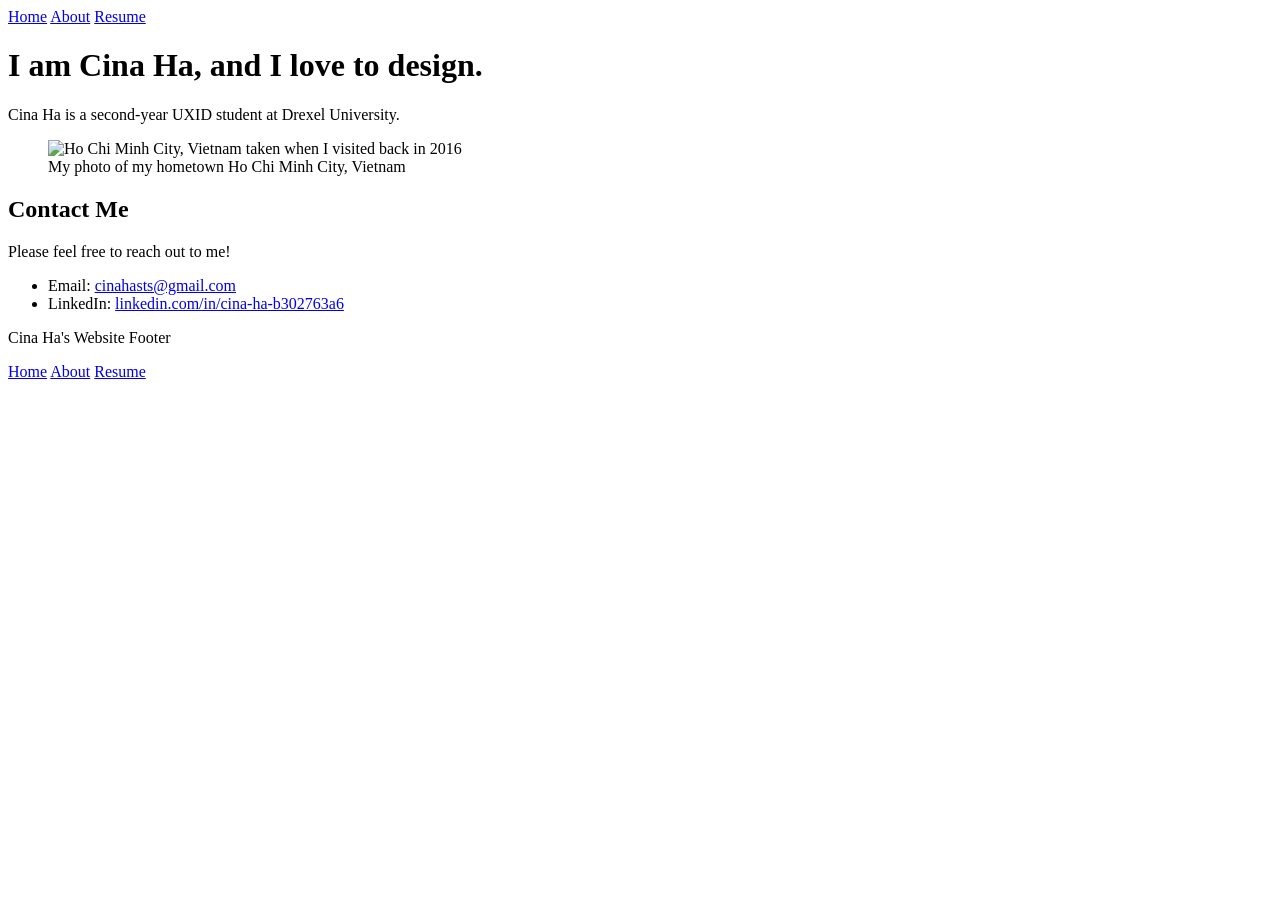
==== about.html @ 0eea29de "removed section" ====
<!DOCTYPE html>
<html lang="en">
<head>
    <meta charset="UTF-8">
    <meta name="viewport" content="width=device-width, initial-scale=1.0">
    <title>Cina Ha's Portfolio About Page</title>
</head>
<body>
    <header> 
        <!--Logo would go here-->
        <nav aria-label="Primary">
            <a href="index.html">Home</a>
            <a href="about.html">About</a>
            <a href="resume.html">Resume</a>
        </nav>
    </header>
    <main>
        <h1>I am Cina Ha, and I love to design.</h1>
        <p>Cina Ha is a second-year UXID student at Drexel University.</p>
            <figure>
                <img src="images/ho-chi-minh-city-childhood-compressed.jpg" alt="Ho Chi Minh City, Vietnam taken when I visited back in 2016" width="300" height="200">
                <figcaption>My photo of my hometown Ho Chi Minh City, Vietnam</figcaption>
            </figure>
        <h2>Contact Me</h2>
        <p>Please feel free to reach out to me!</p>
        <ul>
            <li>Email: <a href="mailto:cinahasts@gmail.com">cinahasts@gmail.com</a></li>
            <li>LinkedIn: <a href="https://www.linkedin.com/in/cina-ha-b302763a6" target="_blank">linkedin.com/in/cina-ha-b302763a6</a></li>
        </ul>
    </main>
    <footer>
        <p>Cina Ha's Website Footer</p>
        <nav aria-label="Footer">
            <a href="index.html">Home</a>
            <a href="about.html">About</a>
            <a href="resume.html">Resume</a>
        </nav>
    </footer>
</body>
</html>
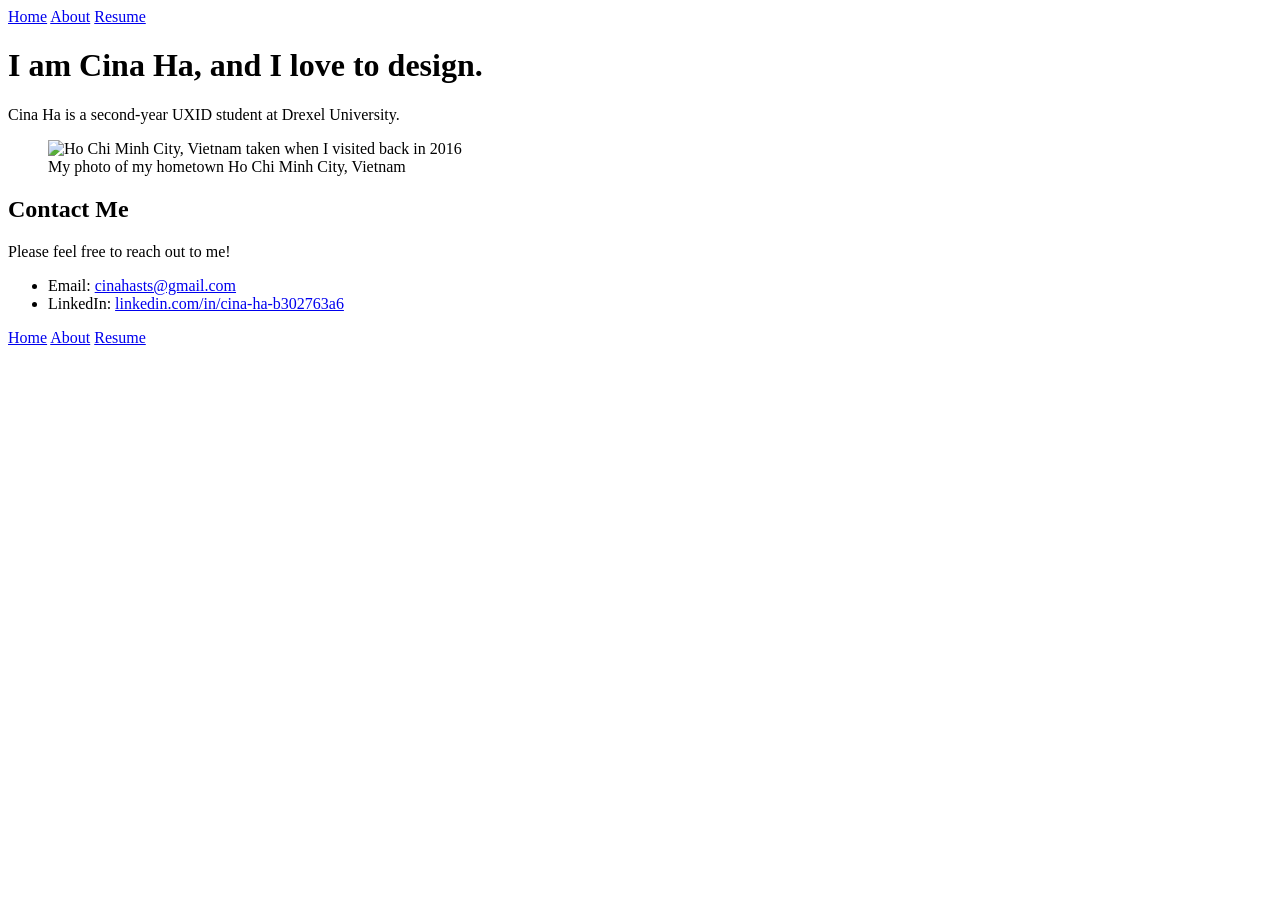
==== commit a555c391: "uploading new changes to all files removed footer title, added work experience" ====
--- a/about.html
+++ b/about.html
@@ -29,7 +29,6 @@
         </ul>
     </main>
     <footer>
-        <p>Cina Ha's Website Footer</p>
         <nav aria-label="Footer">
             <a href="index.html">Home</a>
             <a href="about.html">About</a>
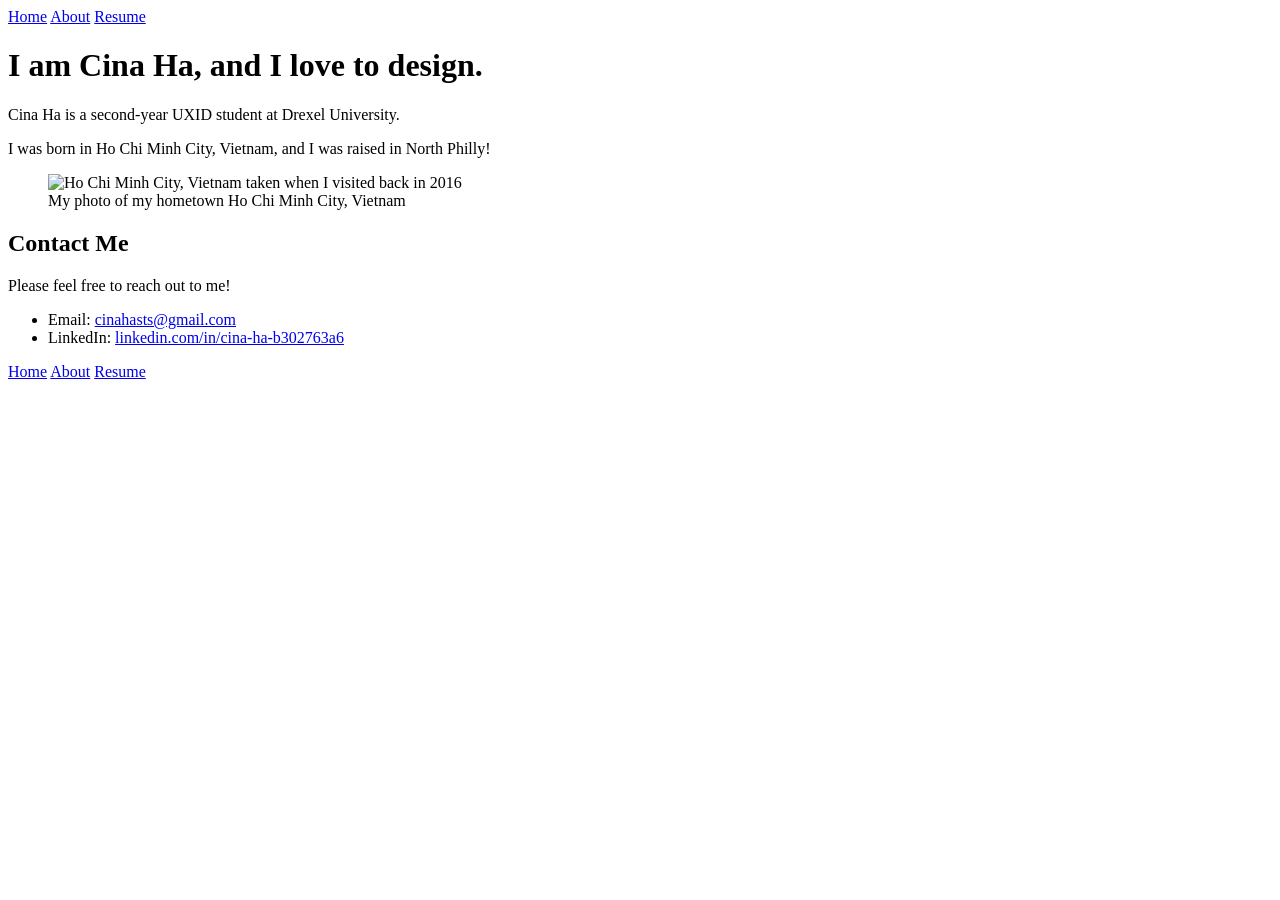
==== commit 99f1379a: "added information to about me" ====
--- a/about.html
+++ b/about.html
@@ -17,6 +17,7 @@
     <main>
         <h1>I am Cina Ha, and I love to design.</h1>
         <p>Cina Ha is a second-year UXID student at Drexel University.</p>
+        <p>I was born in Ho Chi Minh City, Vietnam, and I was raised in North Philly!</p>
             <figure>
                 <img src="images/ho-chi-minh-city-childhood-compressed.jpg" alt="Ho Chi Minh City, Vietnam taken when I visited back in 2016" width="300" height="200">
                 <figcaption>My photo of my hometown Ho Chi Minh City, Vietnam</figcaption>
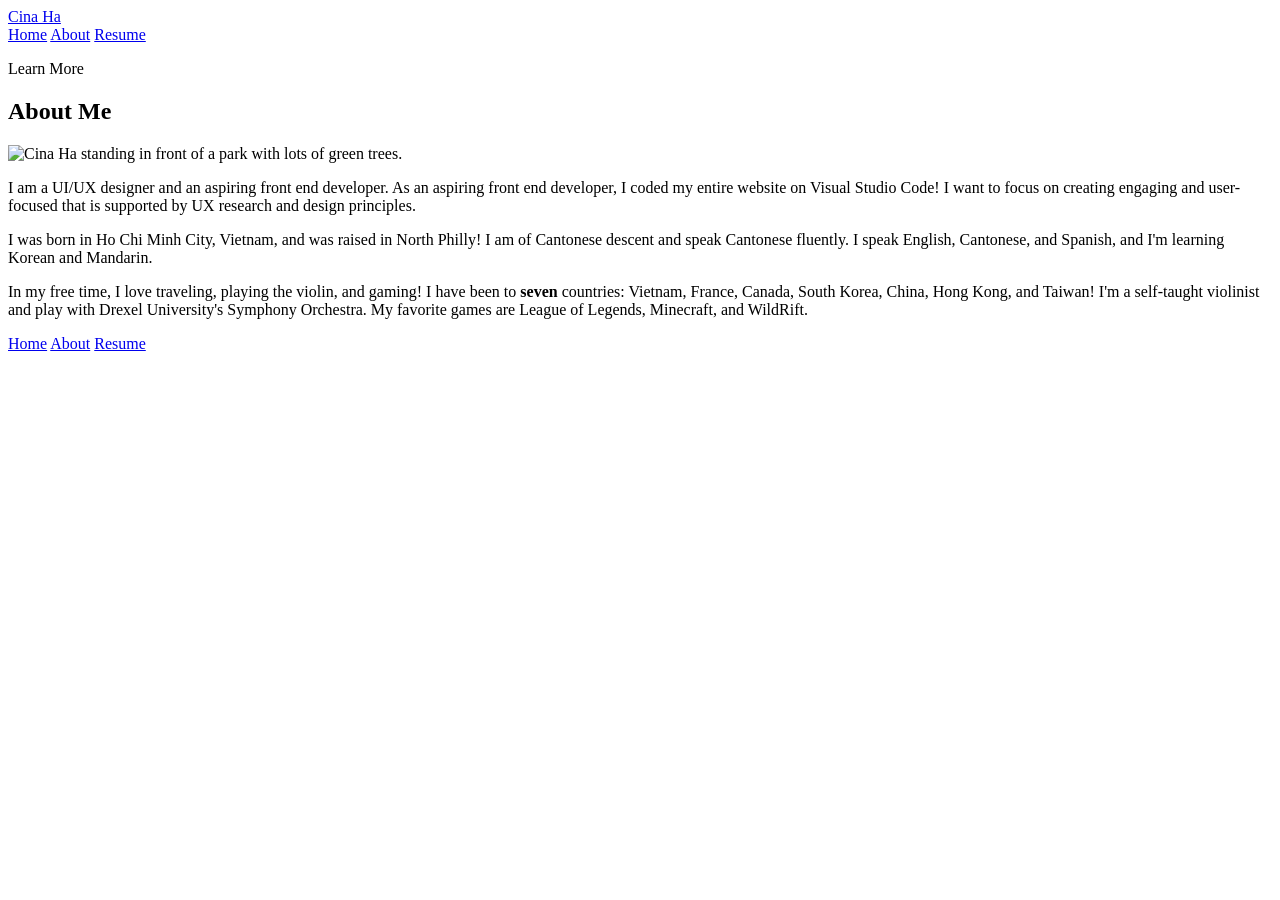
==== commit fd70a11a: "added tokens and fixed formatting" ====
--- a/about.html
+++ b/about.html
@@ -4,36 +4,43 @@
     <meta charset="UTF-8">
     <meta name="viewport" content="width=device-width, initial-scale=1.0">
     <title>Cina Ha's Portfolio About Page</title>
+	<link rel="stylesheet" href="styles.css" />
 </head>
 <body>
     <header> 
         <!--Logo would go here-->
         <nav aria-label="Primary">
-            <a href="index.html">Home</a>
-            <a href="about.html">About</a>
-            <a href="resume.html">Resume</a>
+            <div class="logo"><a href="#hero">Cina Ha</a></div>
+            <div class="nav_link">
+                <a href="index.html">Home</a>
+                <a href="about.html" class ="current">About</a>
+                <a href="resume.html">Resume</a>
+            </div>
         </nav>
     </header>
     <main>
-        <h1>I am Cina Ha, and I love to design.</h1>
-        <p>Cina Ha is a second-year UXID student at Drexel University.</p>
-        <p>I was born in Ho Chi Minh City, Vietnam, and I was raised in North Philly!</p>
-            <figure>
-                <img src="images/ho-chi-minh-city-childhood-compressed.jpg" alt="Ho Chi Minh City, Vietnam taken when I visited back in 2016" width="300" height="200">
-                <figcaption>My photo of my hometown Ho Chi Minh City, Vietnam</figcaption>
-            </figure>
-        <h2>Contact Me</h2>
-        <p>Please feel free to reach out to me!</p>
-        <ul>
-            <li>Email: <a href="mailto:cinahasts@gmail.com">cinahasts@gmail.com</a></li>
-            <li>LinkedIn: <a href="https://www.linkedin.com/in/cina-ha-b302763a6" target="_blank">linkedin.com/in/cina-ha-b302763a6</a></li>
-        </ul>
+    <section id="about">
+        <div class="center_title_paragraph">
+            <p>Learn More</p>
+            <h1>About Me</h1>
+        </div>
+        <div class="horizontal_box">
+            <img src="images/PFP-For-Work.jpg" alt="Cina Ha standing in front of a park with lots of green trees." class="hero_pfp">
+            <div class="about_me_text">
+                <p>I am a UI/UX designer and an aspiring front end developer. As an aspiring front end developer, I coded my entire website on Visual Studio Code! I want to focus on creating engaging and user-focused that is supported by UX research and design principles.</p>
+                <p>I was born in Ho Chi Minh City, Vietnam, and was raised in North Philly! I am of Cantonese descent and speak Cantonese fluently. I speak English, Cantonese, and Spanish, and I'm learning Korean and Mandarin.</p>
+                <p>In my free time, I love traveling, playing the violin, and gaming! I have been to <b>seven</b> countries: Vietnam, France, Canada, South Korea, China, Hong Kong, and Taiwan! I'm a self-taught violinist and play with Drexel University's Symphony Orchestra. My favorite games are League of Legends, Minecraft, and WildRift.</p>
+            </div>
+        </div>
+    </section>
     </main>
     <footer>
         <nav aria-label="Footer">
-            <a href="index.html">Home</a>
-            <a href="about.html">About</a>
-            <a href="resume.html">Resume</a>
+            <div class="nav_link">
+                <a href="index.html" class ="current">Home</a>
+                <a href="about.html">About</a>
+                <a href="resume.html">Resume</a>
+            </div>
         </nav>
     </footer>
 </body>
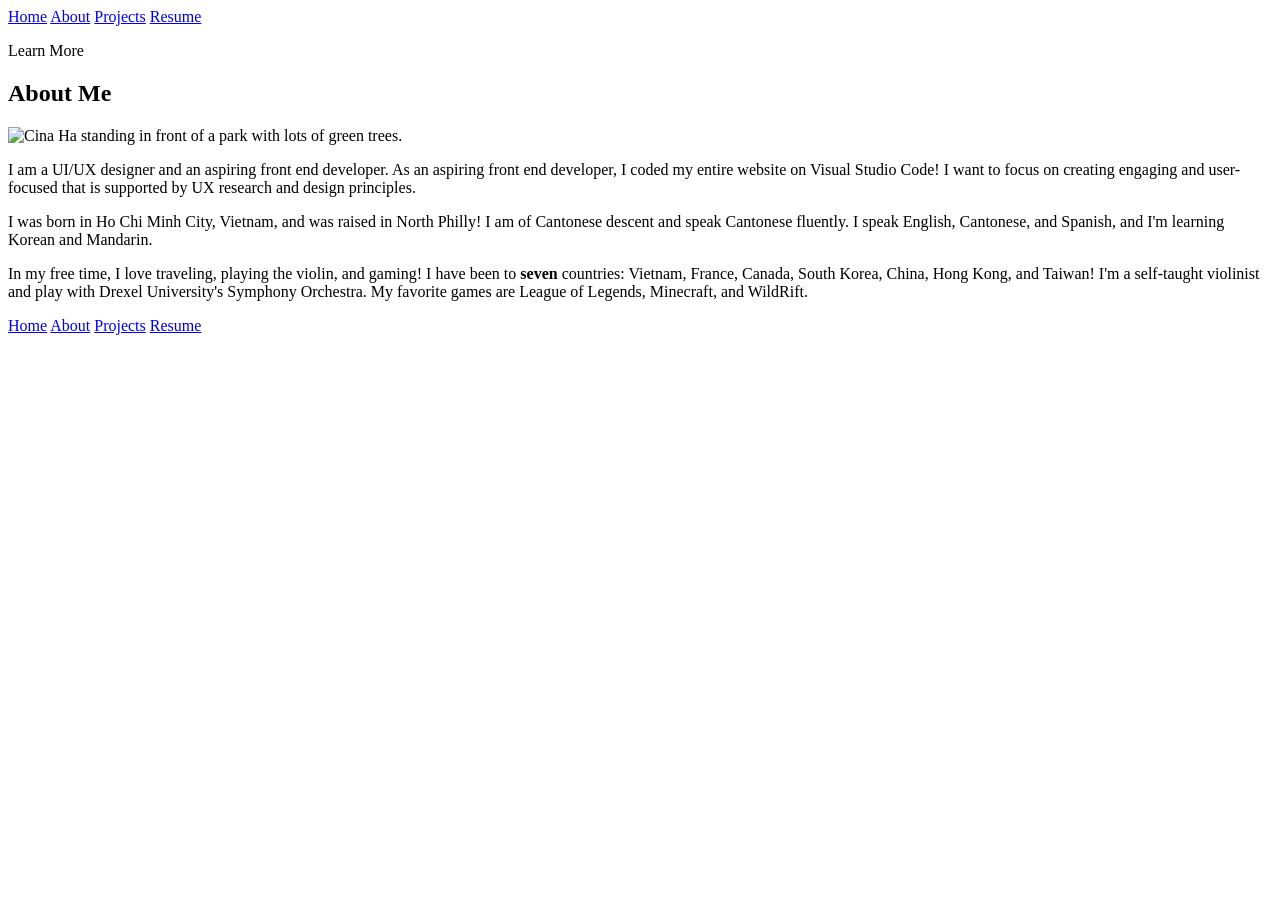
==== commit dbbb127d: "changed some spacing" ====
--- a/about.html
+++ b/about.html
@@ -8,14 +8,11 @@
 </head>
 <body>
     <header> 
-        <!--Logo would go here-->
         <nav aria-label="Primary">
-            <div class="logo"><a href="#hero">Cina Ha</a></div>
-            <div class="nav_link">
                 <a href="index.html">Home</a>
                 <a href="about.html" class ="current">About</a>
+                <a href="projects.html">Projects</a>
                 <a href="resume.html">Resume</a>
-            </div>
         </nav>
     </header>
     <main>
@@ -24,23 +21,20 @@
             <p>Learn More</p>
             <h1>About Me</h1>
         </div>
-        <div class="horizontal_box">
             <img src="images/PFP-For-Work.jpg" alt="Cina Ha standing in front of a park with lots of green trees." class="hero_pfp">
             <div class="about_me_text">
                 <p>I am a UI/UX designer and an aspiring front end developer. As an aspiring front end developer, I coded my entire website on Visual Studio Code! I want to focus on creating engaging and user-focused that is supported by UX research and design principles.</p>
                 <p>I was born in Ho Chi Minh City, Vietnam, and was raised in North Philly! I am of Cantonese descent and speak Cantonese fluently. I speak English, Cantonese, and Spanish, and I'm learning Korean and Mandarin.</p>
                 <p>In my free time, I love traveling, playing the violin, and gaming! I have been to <b>seven</b> countries: Vietnam, France, Canada, South Korea, China, Hong Kong, and Taiwan! I'm a self-taught violinist and play with Drexel University's Symphony Orchestra. My favorite games are League of Legends, Minecraft, and WildRift.</p>
             </div>
-        </div>
     </section>
     </main>
     <footer>
         <nav aria-label="Footer">
-            <div class="nav_link">
-                <a href="index.html" class ="current">Home</a>
-                <a href="about.html">About</a>
+                <a href="index.html">Home</a>
+                <a href="about.html" class ="current">About</a>
+                <a href="projects.html">Projects</a>
                 <a href="resume.html">Resume</a>
-            </div>
         </nav>
     </footer>
 </body>
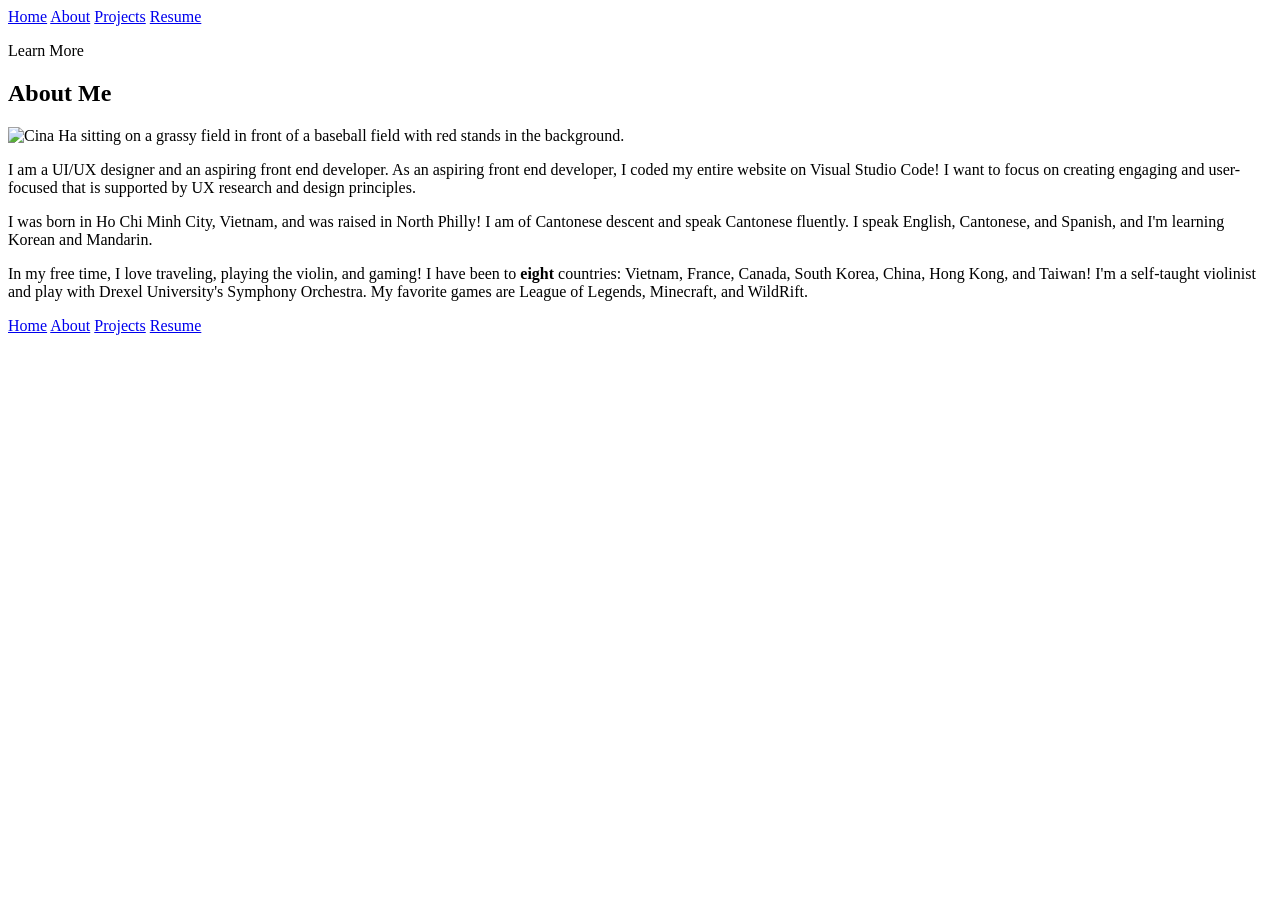
==== commit f8877323: "added all checklist items to css page, will add more content before check in" ====
--- a/about.html
+++ b/about.html
@@ -21,11 +21,11 @@
             <p>Learn More</p>
             <h1>About Me</h1>
         </div>
-            <img src="images/PFP-For-Work.jpg" alt="Cina Ha standing in front of a park with lots of green trees." class="hero_pfp">
+            <img src="images/Korea Gwangju Baseball Red Profile Picture Website.jpg" alt="Cina Ha sitting on a grassy field in front of a baseball field with red stands in the background." class="about_pfp">
             <div class="about_me_text">
                 <p>I am a UI/UX designer and an aspiring front end developer. As an aspiring front end developer, I coded my entire website on Visual Studio Code! I want to focus on creating engaging and user-focused that is supported by UX research and design principles.</p>
                 <p>I was born in Ho Chi Minh City, Vietnam, and was raised in North Philly! I am of Cantonese descent and speak Cantonese fluently. I speak English, Cantonese, and Spanish, and I'm learning Korean and Mandarin.</p>
-                <p>In my free time, I love traveling, playing the violin, and gaming! I have been to <b>seven</b> countries: Vietnam, France, Canada, South Korea, China, Hong Kong, and Taiwan! I'm a self-taught violinist and play with Drexel University's Symphony Orchestra. My favorite games are League of Legends, Minecraft, and WildRift.</p>
+                <p>In my free time, I love traveling, playing the violin, and gaming! I have been to <b>eight</b> countries: Vietnam, France, Canada, South Korea, China, Hong Kong, and Taiwan! I'm a self-taught violinist and play with Drexel University's Symphony Orchestra. My favorite games are League of Legends, Minecraft, and WildRift.</p>
             </div>
     </section>
     </main>
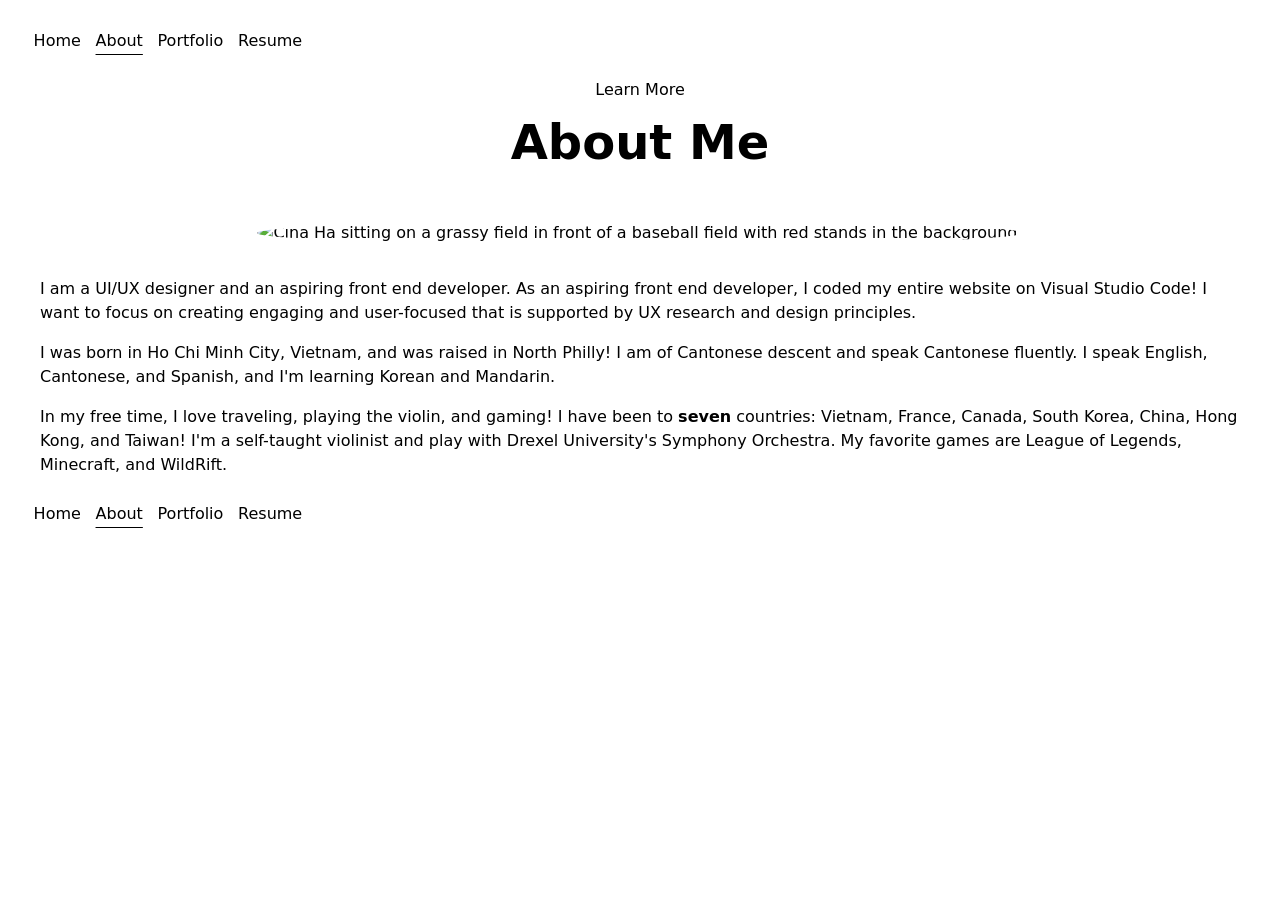
==== commit 2ad9c2a7: "added more content" ====
--- a/about.html
+++ b/about.html
@@ -11,21 +11,21 @@
         <nav aria-label="Primary">
                 <a href="index.html">Home</a>
                 <a href="about.html" class ="current">About</a>
-                <a href="projects.html">Projects</a>
+                <a href="portfolio.html">Portfolio</a>                
                 <a href="resume.html">Resume</a>
         </nav>
     </header>
     <main>
     <section id="about">
         <div class="center_title_paragraph">
-            <p>Learn More</p>
-            <h1>About Me</h1>
+            <p class="center_title_paragraph">Learn More</p>
+            <h1 class = "about-title">About Me</h1>
         </div>
             <img src="images/Korea Gwangju Baseball Red Profile Picture Website.jpg" alt="Cina Ha sitting on a grassy field in front of a baseball field with red stands in the background." class="about_pfp">
             <div class="about_me_text">
                 <p>I am a UI/UX designer and an aspiring front end developer. As an aspiring front end developer, I coded my entire website on Visual Studio Code! I want to focus on creating engaging and user-focused that is supported by UX research and design principles.</p>
                 <p>I was born in Ho Chi Minh City, Vietnam, and was raised in North Philly! I am of Cantonese descent and speak Cantonese fluently. I speak English, Cantonese, and Spanish, and I'm learning Korean and Mandarin.</p>
-                <p>In my free time, I love traveling, playing the violin, and gaming! I have been to <b>eight</b> countries: Vietnam, France, Canada, South Korea, China, Hong Kong, and Taiwan! I'm a self-taught violinist and play with Drexel University's Symphony Orchestra. My favorite games are League of Legends, Minecraft, and WildRift.</p>
+                <p>In my free time, I love traveling, playing the violin, and gaming! I have been to <b>seven</b> countries: Vietnam, France, Canada, South Korea, China, Hong Kong, and Taiwan! I'm a self-taught violinist and play with Drexel University's Symphony Orchestra. My favorite games are League of Legends, Minecraft, and WildRift.</p>
             </div>
     </section>
     </main>
@@ -33,7 +33,7 @@
         <nav aria-label="Footer">
                 <a href="index.html">Home</a>
                 <a href="about.html" class ="current">About</a>
-                <a href="projects.html">Projects</a>
+                <a href="portfolio.html">Portfolio</a>
                 <a href="resume.html">Resume</a>
         </nav>
     </footer>
--- a/styles.css
+++ b/styles.css
@@ -0,0 +1,203 @@
+/* GENERAL TYPE SELECTORS */
+:root {
+	--color-background: #ffffff;
+    --main-black: #000000;
+    --dark-accent-darkgray: #3e3e3e;
+    --light-accent-lightgray: #666666;
+
+    --font-bold: 650;
+    --font-size-smallest: 0.75rem;
+    --font-size-base: 1rem;
+    --font-size-bigger: 2rem;
+	--font-size-heading: 3rem;
+    --font-size-heading-2: 2.5rem;
+}
+
+* {
+    box-sizing: border-box;
+}
+
+section {
+    padding: 0.25rem 1rem;
+    gap: 2rem;
+    text-align: center;
+}
+
+body {
+    background: var(--color-background);
+    color: var(--main-black);
+	font-family:
+		system-ui,
+    	'Segoe UI',
+		-apple-system,
+		BlinkMacSystemFont,
+		Roboto,
+		sans-serif;
+    font-size: var(--font-size-base);
+    line-height: 1.5rem;
+    padding: 1rem;
+}
+
+p {
+    text-align: left;
+}
+
+h1 {
+    font-size: var(--font-size-heading);
+    line-height: 3rem;
+    text-align: center;
+
+}
+
+h2 {
+    font-size: var(--font-size-heading-2);
+    text-align: center;
+    line-height: 3rem;
+    margin-top: 0rem    ;
+
+}
+
+h3 {
+    margin: 0;
+}
+
+.center_title_paragraph {
+    text-align: center;
+}
+
+/* 0. NAVIGATION */
+
+nav, nav a {
+    font-size: var(--font-size-base);
+    text-decoration: none;
+    color: var(--main-black);
+    margin: 0.3rem 0.3rem;
+}
+
+a:hover {
+  font-weight: 600;
+  text-underline-offset: 0.5rem;
+}
+
+
+nav a.current {
+    text-decoration: underline;
+    text-underline-offset: 0.5rem;
+}
+
+/* NOTE: A > between two selectors is a child combinator. It matches the !second type! only when it's a direct child of the first — not grandchildren, not anything deeper. */
+
+/* TEXT CLASSES*/
+
+.center_title_paragraph {
+    text-align: center;
+}
+
+.btn {
+    background-color: var(--dark-accent-darkgray);
+    color: var(--color-background);
+    font-size: var(--font-size-smallest);
+    font-weight: var(--font-bold);
+    padding: 0.75rem;
+    border-radius: 2rem;
+    border: 0;
+    width: fit-content;
+}
+
+.btn:hover {
+    background-color: var(--background-color);
+    color: var(--dark-accent-darkgray);
+    font-size: var(--font-size-smallest);
+    font-weight: var(--font-bold);
+    padding: 0.75rem;
+    border-radius: 2rem;
+    border: 1px solid var(--dark-accent-darkgray);
+    width: fit-content;
+}
+
+
+
+/* HERO SECTION */
+
+#smallest-heading-text {
+    font-size: var(--font-size-smallest);
+}
+
+.hero-title {
+    line-height: 0.25rem;
+    margin-top: 1.5rem;
+}
+
+.hero_pfp {
+    margin-top: 1.5rem;
+    width: 200px;         
+    height: 200px;        
+    border-radius: 50%;
+    object-fit: cover;
+}
+
+#hero_accent_text {
+    text-align: center;
+    color: var(--light-accent-lightgray);
+    size: var(--font-size-bigger);
+    font-weight: var(--font-bold);
+}
+
+/* PROJECTS */
+
+.project-card {
+    border: 1px;
+    gap: 1rem;
+    padding: 2rem;
+    border-style: solid;
+    border-radius: 32px;
+    border-color: var(--dark-accent-color-text);
+    text-align: center;
+    margin-bottom: 2rem;
+}
+
+.project-card-image {
+    width: 100%;
+    height: auto;
+    margin-top: 1.5rem;
+    border-radius: 10%;
+}
+
+.about-title {
+    margin-top: 0.5rem;
+}
+
+.about_pfp {
+    width: 200px;         
+    height: 200px;        
+    border-radius: 50%;
+    object-fit: cover;
+    margin: 1rem 1rem;
+}
+
+.about_me_text {
+    text-align: left;
+}
+
+/* RESUME */
+
+ul {
+    text-align: left;
+}
+
+#resume-title {
+    text-align: center;
+    margin-block: 3rem;
+}
+
+/* Portfolio */
+
+.portfolio_title {
+    font-weight: var(--font-bold);
+}
+
+.portfolio_pictures {
+    width: 100%;
+    height: auto;
+    margin-block: 0.5rem;
+}
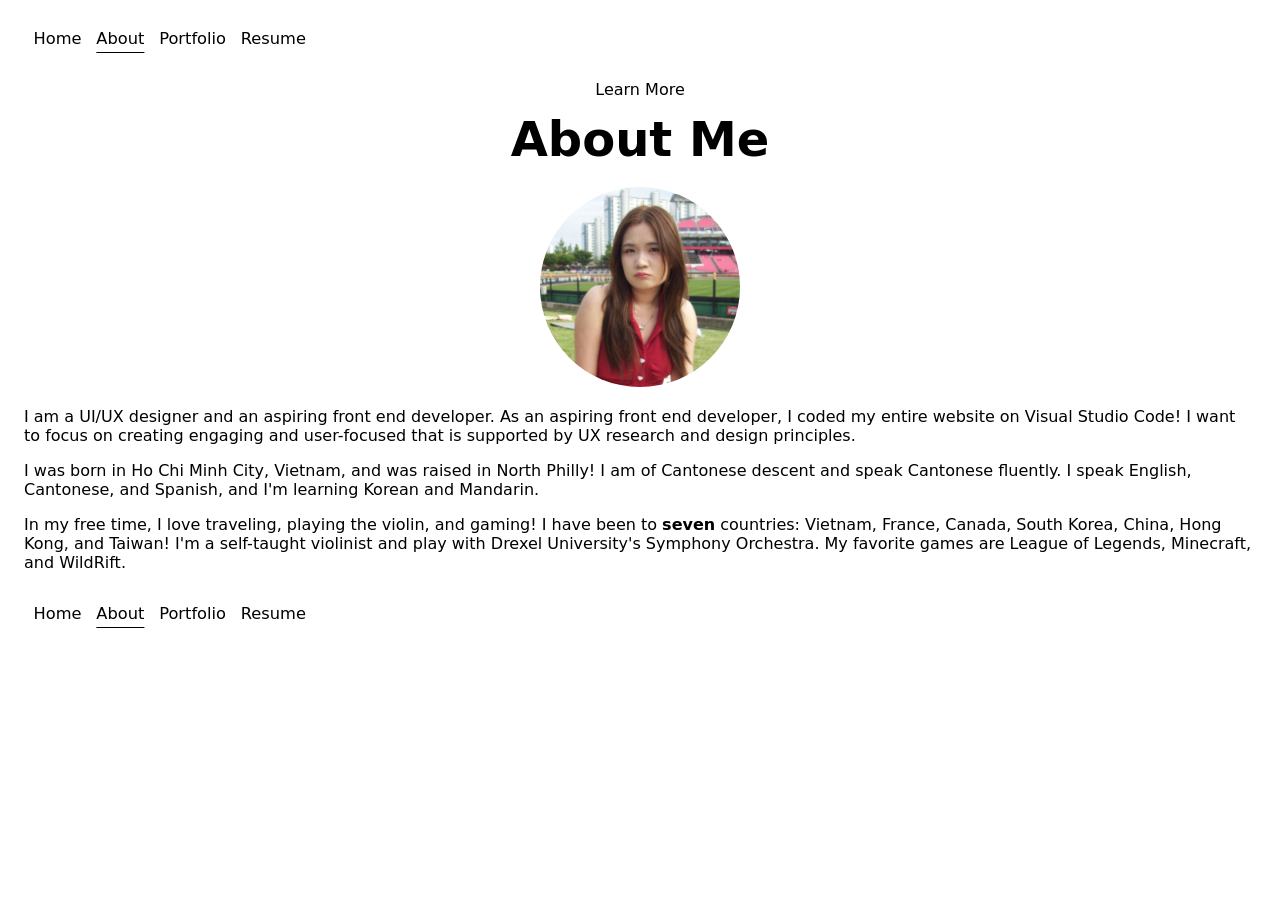
==== commit e9fc195f: "changed all files" ====
--- a/about.html
+++ b/about.html
@@ -1,41 +1,61 @@
-<!DOCTYPE html>
+<!doctype html>
 <html lang="en">
-<head>
-    <meta charset="UTF-8">
-    <meta name="viewport" content="width=device-width, initial-scale=1.0">
+  <head>
+    <meta charset="UTF-8" />
+    <meta name="viewport" content="width=device-width, initial-scale=1.0" />
     <title>Cina Ha's Portfolio About Page</title>
-	<link rel="stylesheet" href="styles.css" />
-</head>
-<body>
-    <header> 
-        <nav aria-label="Primary">
-                <a href="index.html">Home</a>
-                <a href="about.html" class ="current">About</a>
-                <a href="portfolio.html">Portfolio</a>                
-                <a href="resume.html">Resume</a>
-        </nav>
+    <link rel="stylesheet" href="styles.css" />
+  </head>
+  <body>
+    <header>
+      <nav aria-label="Primary">
+        <a href="index.html">Home</a>
+        <a href="about.html" class="current">About</a>
+        <a href="portfolio.html">Portfolio</a>
+        <a href="resume.html">Resume</a>
+      </nav>
     </header>
     <main>
-    <section id="about">
+      <section id="about">
         <div class="center_title_paragraph">
-            <p class="center_title_paragraph">Learn More</p>
-            <h1 class = "about-title">About Me</h1>
+          <p class="center_title_paragraph">Learn More</p>
+          <h1 class="about-title">About Me</h1>
         </div>
-            <img src="images/Korea Gwangju Baseball Red Profile Picture Website.jpg" alt="Cina Ha sitting on a grassy field in front of a baseball field with red stands in the background." class="about_pfp">
-            <div class="about_me_text">
-                <p>I am a UI/UX designer and an aspiring front end developer. As an aspiring front end developer, I coded my entire website on Visual Studio Code! I want to focus on creating engaging and user-focused that is supported by UX research and design principles.</p>
-                <p>I was born in Ho Chi Minh City, Vietnam, and was raised in North Philly! I am of Cantonese descent and speak Cantonese fluently. I speak English, Cantonese, and Spanish, and I'm learning Korean and Mandarin.</p>
-                <p>In my free time, I love traveling, playing the violin, and gaming! I have been to <b>seven</b> countries: Vietnam, France, Canada, South Korea, China, Hong Kong, and Taiwan! I'm a self-taught violinist and play with Drexel University's Symphony Orchestra. My favorite games are League of Legends, Minecraft, and WildRift.</p>
-            </div>
-    </section>
+        <img
+          src="images/koreaGwangjuAboutPic.jpg"
+          alt="Cina Ha sitting on a grassy field in front of a baseball field with red stands in the background."
+          class="about_pfp"
+        />
+        <div class="about_me_text">
+          <p>
+            I am a UI/UX designer and an aspiring front end developer. As an
+            aspiring front end developer, I coded my entire website on Visual
+            Studio Code! I want to focus on creating engaging and user-focused
+            that is supported by UX research and design principles.
+          </p>
+          <p>
+            I was born in Ho Chi Minh City, Vietnam, and was raised in North
+            Philly! I am of Cantonese descent and speak Cantonese fluently. I
+            speak English, Cantonese, and Spanish, and I'm learning Korean and
+            Mandarin.
+          </p>
+          <p>
+            In my free time, I love traveling, playing the violin, and gaming! I
+            have been to <b>seven</b> countries: Vietnam, France, Canada, South
+            Korea, China, Hong Kong, and Taiwan! I'm a self-taught violinist and
+            play with Drexel University's Symphony Orchestra. My favorite games
+            are League of Legends, Minecraft, and WildRift.
+          </p>
+        </div>
+      </section>
     </main>
     <footer>
-        <nav aria-label="Footer">
-                <a href="index.html">Home</a>
-                <a href="about.html" class ="current">About</a>
-                <a href="portfolio.html">Portfolio</a>
-                <a href="resume.html">Resume</a>
-        </nav>
+      <nav aria-label="Footer">
+        <a href="index.html">Home</a>
+        <a href="about.html" class="current">About</a>
+        <a href="portfolio.html">Portfolio</a>
+        <a href="resume.html">Resume</a>
+      </nav>
     </footer>
-</body>
-</html> +  </body>
+</html>
--- a/styles.css
+++ b/styles.css
@@ -1,77 +1,76 @@
 /* GENERAL TYPE SELECTORS */
 :root {
-	--color-background: #ffffff;
-    --main-black: #000000;
-    --dark-accent-darkgray: #3e3e3e;
-    --light-accent-lightgray: #666666;
-
-    --font-bold: 650;
-    --font-size-smallest: 0.75rem;
-    --font-size-base: 1rem;
-    --font-size-bigger: 2rem;
-	--font-size-heading: 3rem;
-    --font-size-heading-2: 2.5rem;
+  --color-background: #ffffff;
+  --main-black: #000000;
+  --dark-accent-darkgray: #3e3e3e;
+  --light-accent-lightgray: #666666;
+
+  --font-bold: 650;
+  --font-size-smallest: 0.75rem;
+  --font-size-base: 1rem;
+  --font-size-nav: 16.25px;
+
+  --font-size-bigger: 2rem;
+  --font-size-heading: 3rem;
+  --font-size-heading-2: 2.5rem;
 }
 
 * {
-    box-sizing: border-box;
+  box-sizing: border-box;
 }
 
 section {
-    padding: 0.25rem 1rem;
-    gap: 2rem;
-    text-align: center;
+  margin-block: 2rem;
+  text-align: center;
 }
 
 body {
-    background: var(--color-background);
-    color: var(--main-black);
-	font-family:
-		system-ui,
-    	'Segoe UI',
-		-apple-system,
-		BlinkMacSystemFont,
-		Roboto,
-		sans-serif;
-    font-size: var(--font-size-base);
-    line-height: 1.5rem;
-    padding: 1rem;
+  background: var(--color-background);
+  color: var(--main-black);
+  font-family:
+    system-ui,
+    "Segoe UI",
+    -apple-system,
+    BlinkMacSystemFont,
+    Roboto,
+    sans-serif;
+  font-size: var(--font-size-base);
+  padding: 1rem;
 }
 
 p {
-    text-align: left;
+  margin-block: 1rem;
+  text-align: left;
 }
 
 h1 {
-    font-size: var(--font-size-heading);
-    line-height: 3rem;
-    text-align: center;
-
+  font-size: var(--font-size-heading);
 }
 
 h2 {
-    font-size: var(--font-size-heading-2);
-    text-align: center;
-    line-height: 3rem;
-    margin-top: 0rem    ;
-
+  font-size: var(--font-size-heading-2);
 }
 
 h3 {
-    margin: 0;
+  margin-block: 1rem;
 }
 
 .center_title_paragraph {
-    text-align: center;
+  text-align: center;
+}
+
+.bold {
+  font-weight: var(--font-bold);
 }
 
 /* 0. NAVIGATION */
 
-nav, nav a {
-    font-size: var(--font-size-base);
-    text-decoration: none;
-    color: var(--main-black);
-    margin: 0.3rem 0.3rem;
+nav,
+nav a {
+  font-size: var(--font-size-nav);
+  text-decoration: none;
+  color: var(--main-black);
+  margin: 0.3rem 0.3rem;
 }
 
 a:hover {
@@ -79,10 +78,9 @@
   text-underline-offset: 0.5rem;
 }
 
-
 nav a.current {
-    text-decoration: underline;
-    text-underline-offset: 0.5rem;
+  text-decoration: underline;
+  text-underline-offset: 0.5rem;
 }
 
 /* NOTE: A > between two selectors is a child combinator. It matches the !second type! only when it's a direct child of the first — not grandchildren, not anything deeper. */
@@ -90,114 +88,132 @@
 /* TEXT CLASSES*/
 
 .center_title_paragraph {
-    text-align: center;
+  text-align: center;
 }
 
 .btn {
-    background-color: var(--dark-accent-darkgray);
-    color: var(--color-background);
-    font-size: var(--font-size-smallest);
-    font-weight: var(--font-bold);
-    padding: 0.75rem;
-    border-radius: 2rem;
-    border: 0;
-    width: fit-content;
+  background-color: var(--dark-accent-darkgray);
+  color: var(--color-background);
+  font-size: var(--font-size-smallest);
+  font-weight: var(--font-bold);
+  padding: 0.75rem;
+  border-radius: 2rem;
+  border: 0;
+  width: fit-content;
 }
 
 .btn:hover {
-    background-color: var(--background-color);
-    color: var(--dark-accent-darkgray);
-    font-size: var(--font-size-smallest);
-    font-weight: var(--font-bold);
-    padding: 0.75rem;
-    border-radius: 2rem;
-    border: 1px solid var(--dark-accent-darkgray);
-    width: fit-content;
-}
-
-
+  background-color: var(--background-color);
+  color: var(--dark-accent-darkgray);
+  font-size: var(--font-size-smallest);
+  font-weight: var(--font-bold);
+  padding: 0.75rem;
+  border-radius: 2rem;
+  border: 1px solid var(--dark-accent-darkgray);
+  width: fit-content;
+}
 
 /* HERO SECTION */
 
+#hero {
+  margin-block: 3rem;
+}
+
 #smallest-heading-text {
-    font-size: var(--font-size-smallest);
+  font-size: var(--font-size-smallest);
 }
 
 .hero-title {
-    line-height: 0.25rem;
-    margin-top: 1.5rem;
+  line-height: 0.25rem;
+  margin-top: 1.5rem;
 }
 
 .hero_pfp {
-    margin-top: 1.5rem;
-    width: 200px;         
-    height: 200px;        
-    border-radius: 50%;
-    object-fit: cover;
+  margin-top: 1.5rem;
+  width: 200px;
+  height: 200px;
+  border-radius: 50%;
+  object-fit: cover;
 }
 
 #hero_accent_text {
-    text-align: center;
-    color: var(--light-accent-lightgray);
-    size: var(--font-size-bigger);
-    font-weight: var(--font-bold);
+  margin-bottom: 2rem;
+  text-align: center;
+  color: var(--light-accent-lightgray);
+  size: var(--font-size-bigger);
+  font-weight: var(--font-bold);
 }
 
 /* PROJECTS */
 
-.project-card {
-    border: 1px;
-    gap: 1rem;
-    padding: 2rem;
-    border-style: solid;
-    border-radius: 32px;
-    border-color: var(--dark-accent-color-text);
-    text-align: center;
-    margin-bottom: 2rem;
+.project_card {
+  margin-bottom: 2rem;
+  padding: 1rem 1rem;
+  gap: 1rem;
+  border: 1px;
+  border-style: solid;
+  border-radius: 32px;
+  border-color: var(--dark-accent-color-text);
+  text-align: center;
 }
 
 .project-card-image {
-    width: 100%;
-    height: auto;
-    margin-top: 1.5rem;
-    border-radius: 10%;
+  width: 100%;
+  height: auto;
+  border-radius: 10%;
+}
+
+.projects_h2 {
+  margin-top: -0.5rem;
+}
+
+.indexh3 {
+  margin-block: 0rem;
+  margin-bottom: 1rem;
 }
 
 .about-title {
-    margin-top: 0.5rem;
+  line-height: 0rem;
+  margin-bottom: 3rem;
 }
 
 .about_pfp {
-    width: 200px;         
-    height: 200px;        
-    border-radius: 50%;
-    object-fit: cover;
-    margin: 1rem 1rem;
+  width: 200px;
+  height: 200px;
+  border-radius: 50%;
+  object-fit: cover;
 }
 
 .about_me_text {
-    text-align: left;
+  text-align: left;
 }
 
 /* RESUME */
 
 ul {
-    text-align: left;
+  text-align: left;
 }
 
 #resume-title {
-    text-align: center;
-    margin-block: 3rem;
+  text-align: center;
 }
 
 /* Portfolio */
 
 .portfolio_title {
-    font-weight: var(--font-bold);
+  font-weight: var(--font-bold);
+  font-size: var(--font-size-bigger);
 }
 
 .portfolio_pictures {
-    width: 100%;
-    height: auto;
-    margin-block: 0.5rem;
-}+  width: 100%;
+  height: auto;
+}
+
+.initial-research-pic {
+  width: 100%;
+}
+
+.list {
+  font-size: var(--font-size-base);
+}
